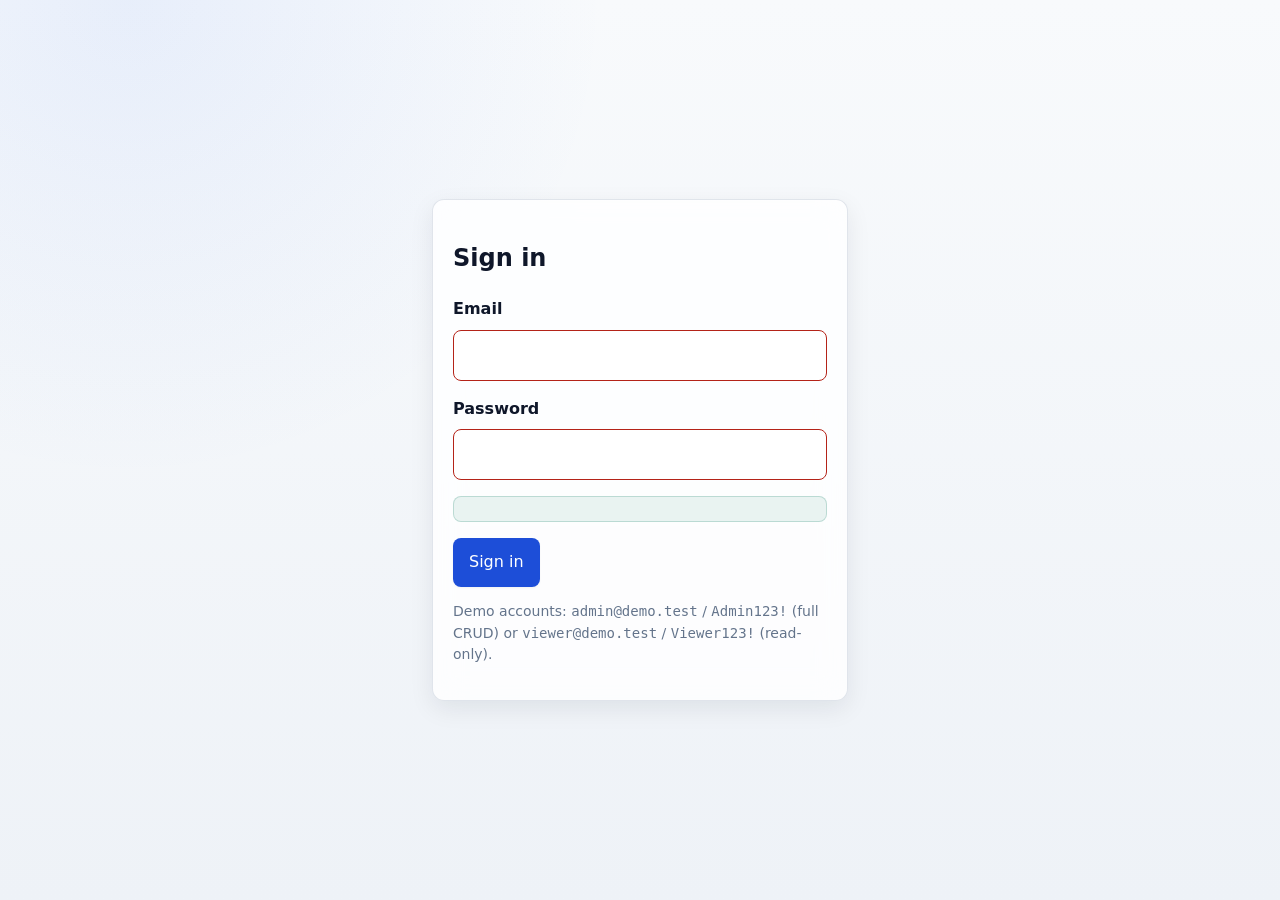
==== pages/login.html @ 94919c99 "Add files via upload" ====
<!doctype html>
<html lang="en"><head><meta charset="utf-8"><meta name="viewport" content="width=device-width, initial-scale=1">
<meta name="description" content="Sign in to Enterprise Dashboard"><title>Sign in - Enterprise Dashboard</title>
<link rel="stylesheet" href="../css/dashboard.css"><link rel="stylesheet" href="../css/capstone.css"></head><body>
<main class="login-wrap" id="main-content"><section class="card" aria-labelledby="login-heading">
<h1 id="login-heading">Sign in</h1>
<form id="login-form" novalidate>
<div class="field"><label for="email">Email</label><input id="email" name="email" type="email" autocomplete="username" required></div>
<div class="field"><label for="password">Password</label><input id="password" name="password" type="password" autocomplete="current-password" required minlength="8"></div>
<p id="login-status" class="status" role="status" aria-live="polite"></p>
<button type="submit">Sign in</button></form>
<p class="demo-creds muted">Demo accounts: <code>admin@demo.test</code> / <code>Admin123!</code> (full CRUD) or <code>viewer@demo.test</code> / <code>Viewer123!</code> (read-only).</p>
</section></main><script src="../js/auth.js"></script></body></html>
---- css/dashboard.css ----
/* =========================================================
   Enterprise Dashboard Design System
   Mobile-first, semantic, responsive, light/dark capable
   ========================================================= */

:root {
  /* Brand */
  --color-primary-50: #eff6ff;
  --color-primary-100: #dbeafe;
  --color-primary-500: #2563eb;
  --color-primary-600: #1d4ed8;
  --color-primary-700: #1e40af;

  /* Neutrals */
  --color-neutral-0: #ffffff;
  --color-neutral-50: #f8fafc;
  --color-neutral-100: #f1f5f9;
  --color-neutral-200: #e2e8f0;
  --color-neutral-300: #cbd5e1;
  --color-neutral-500: #64748b;
  --color-neutral-700: #334155;
  --color-neutral-900: #0f172a;

  /* Semantic */
  --color-success: #047857;
  --color-danger: #b42318;
  --color-warning: #b45309;
  --color-info: #0369a1;

  /* Typography */
  --font-sans: Inter, ui-sans-serif, system-ui, -apple-system, BlinkMacSystemFont,
    "Segoe UI", sans-serif;
  --text-xs: 0.75rem;
  --text-sm: 0.875rem;
  --text-md: 1rem;
  --text-lg: 1.125rem;
  --text-xl: 1.25rem;
  --text-2xl: 1.5rem;
  --text-3xl: clamp(1.75rem, 3vw, 2.25rem);

  /* Spacing */
  --space-1: 0.25rem;
  --space-2: 0.5rem;
  --space-3: 0.75rem;
  --space-4: 1rem;
  --space-5: 1.25rem;
  --space-6: 1.5rem;
  --space-8: 2rem;
  --space-10: 2.5rem;
  --space-12: 3rem;

  /* Radius */
  --radius-sm: 0.375rem;
  --radius-md: 0.5rem;
  --radius-lg: 0.75rem;
  --radius-xl: 1rem;
  --radius-full: 999px;

  /* Borders / shadows */
  --border-width: 1px;
  --border-color: rgba(148, 163, 184, 0.28);
  --shadow-sm: 0 1px 2px rgba(15, 23, 42, 0.05);
  --shadow-md: 0 8px 24px rgba(15, 23, 42, 0.08);
  --shadow-lg: 0 18px 50px rgba(15, 23, 42, 0.14);

  /* Surfaces */
  --surface: rgba(255, 255, 255, 0.82);
  --surface-solid: #ffffff;
  --surface-muted: rgba(248, 250, 252, 0.86);
  --page-background:
    radial-gradient(circle at 10% 0%, rgba(37, 99, 235, 0.08), transparent 30rem),
    linear-gradient(180deg, #f8fafc 0%, #eef2f7 100%);

  /* Layout */
  --sidebar-width: 15rem;
  --content-max-width: 1440px;
  --header-height: 4.5rem;

  /* Motion */
  --transition-fast: 150ms ease;
  --transition-normal: 220ms ease;

  /* Accessibility */
  --focus-ring: #f59e0b;
}

@media (prefers-color-scheme: dark) {
  :root {
    --color-neutral-0: #0f172a;
    --color-neutral-50: #111827;
    --color-neutral-100: #1e293b;
    --color-neutral-200: #334155;
    --color-neutral-300: #475569;
    --color-neutral-500: #94a3b8;
    --color-neutral-700: #cbd5e1;
    --color-neutral-900: #f8fafc;

    --surface: rgba(15, 23, 42, 0.78);
    --surface-solid: #111827;
    --surface-muted: rgba(30, 41, 59, 0.84);
    --border-color: rgba(148, 163, 184, 0.22);

    --page-background:
      radial-gradient(circle at 10% 0%, rgba(37, 99, 235, 0.18), transparent 30rem),
      linear-gradient(180deg, #0f172a 0%, #020617 100%);

    --shadow-sm: 0 1px 2px rgba(0, 0, 0, 0.25);
    --shadow-md: 0 8px 24px rgba(0, 0, 0, 0.28);
    --shadow-lg: 0 18px 50px rgba(0, 0, 0, 0.38);
  }
}

/* ---------- Base ---------- */

*,
*::before,
*::after {
  box-sizing: border-box;
}

html {
  min-width: 320px;
  overflow-x: hidden;
  font-family: var(--font-sans);
  font-size: 100%;
  text-rendering: optimizeLegibility;
}

body {
  min-width: 320px;
  min-height: 100vh;
  margin: 0;
  overflow-x: hidden;
  background: var(--page-background);
  background-attachment: fixed;
  color: var(--color-neutral-900);
  font-size: var(--text-md);
  line-height: 1.55;
}

img,
svg,
video,
canvas {
  display: block;
  max-width: 100%;
}

a {
  color: var(--color-primary-600);
  transition:
    color var(--transition-fast),
    opacity var(--transition-fast);
}

a:hover {
  color: var(--color-primary-700);
}

button,
input,
select,
textarea {
  max-width: 100%;
  font: inherit;
}

button {
  cursor: pointer;
  border: 0;
  border-radius: var(--radius-md);
  background: var(--color-primary-600);
  color: #fff;
  padding: var(--space-3) var(--space-4);
  box-shadow: var(--shadow-sm);
  transition:
    transform var(--transition-fast),
    background var(--transition-fast),
    box-shadow var(--transition-fast);
}

button:hover {
  background: var(--color-primary-700);
  transform: translateY(-1px);
  box-shadow: var(--shadow-md);
}

button:active {
  transform: translateY(0);
}

button.secondary {
  background: var(--surface-solid);
  color: var(--color-neutral-900);
  border: var(--border-width) solid var(--border-color);
}

button.danger {
  background: var(--color-danger);
}

:focus-visible {
  outline: 3px solid var(--focus-ring);
  outline-offset: 3px;
}

/* ---------- Skip link ---------- */

.skip-link {
  position: absolute;
  z-index: 1000;
  top: -5rem;
  left: var(--space-4);
  padding: var(--space-3) var(--space-4);
  border: 2px solid var(--focus-ring);
  border-radius: var(--radius-md);
  background: var(--surface-solid);
  color: var(--color-neutral-900);
  box-shadow: var(--shadow-md);
}

.skip-link:focus {
  top: var(--space-4);
}

/* ---------- Application shell ---------- */

.app-shell {
  width: 100%;
  min-height: 100vh;
  display: grid;
  grid-template-areas:
    "header"
    "sidebar"
    "main"
    "footer";
  grid-template-columns: 1fr;
  grid-template-rows: auto auto 1fr auto;
}

/* ---------- Header ---------- */

.site-header {
  grid-area: header;
  position: sticky;
  top: 0;
  z-index: 100;
  min-width: 0;
  min-height: var(--header-height);
  display: flex;
  align-items: center;
  justify-content: space-between;
  gap: var(--space-4);
  padding: var(--space-3) var(--space-4);
  border-bottom: var(--border-width) solid var(--border-color);
  background: var(--surface);
  backdrop-filter: blur(18px) saturate(140%);
  -webkit-backdrop-filter: blur(18px) saturate(140%);
  box-shadow: var(--shadow-sm);
}

.brand {
  min-width: 0;
  color: var(--color-neutral-900);
  font-size: var(--text-lg);
  font-weight: 800;
  text-decoration: none;
  white-space: nowrap;
}

.header-actions {
  min-width: 0;
  display: flex;
  align-items: center;
  justify-content: flex-end;
  flex-wrap: wrap;
  gap: var(--space-2);
}

/* ---------- Sidebar ---------- */

.sidebar {
  grid-area: sidebar;
  min-width: 0;
  padding: var(--space-3);
  background: rgba(15, 23, 42, 0.96);
  color: #eef2f6;
}

.sidebar h2 {
  margin: 0 0 var(--space-2);
  padding-inline: var(--space-3);
  color: #cbd5e1;
  font-size: var(--text-xs);
  font-weight: 700;
  letter-spacing: 0.08em;
  text-transform: uppercase;
}

.sidebar ul {
  display: flex;
  flex-wrap: wrap;
  gap: var(--space-1);
  list-style: none;
  padding: 0;
  margin: 0;
}

.sidebar li {
  min-width: 0;
  flex: 1 1 auto;
}

.sidebar a {
  display: block;
  min-height: 2.75rem;
  padding: var(--space-3);
  border-radius: var(--radius-md);
  color: #eef2f6;
  text-decoration: none;
  transition:
    background var(--transition-fast),
    transform var(--transition-fast);
}

.sidebar a:hover,
.sidebar a[aria-current="page"] {
  background: rgba(255, 255, 255, 0.12);
}

.sidebar a:hover {
  transform: translateX(2px);
}

/* ---------- Main ---------- */

.main {
  grid-area: main;
  width: min(100%, var(--content-max-width));
  min-width: 0;
  margin-inline: auto;
  padding: var(--space-6) var(--space-4);
}

.page-header {
  min-width: 0;
  display: flex;
  align-items: flex-start;
  justify-content: space-between;
  gap: var(--space-4);
  margin-bottom: var(--space-6);
}

.page-header > * {
  min-width: 0;
}

.page-header h1 {
  margin: 0;
  font-size: var(--text-3xl);
  line-height: 1.15;
}

.page-header p {
  margin: var(--space-2) 0 0;
  color: var(--color-neutral-500);
}

/* ---------- Cards / dashboard grid ---------- */

.grid {
  display: grid;
  grid-template-columns: repeat(1, minmax(0, 1fr));
  gap: var(--space-4);
}

.card {
  min-width: 0;
  padding: var(--space-5);
  border: var(--border-width) solid var(--border-color);
  border-radius: var(--radius-lg);
  background: var(--surface);
  backdrop-filter: blur(14px) saturate(130%);
  -webkit-backdrop-filter: blur(14px) saturate(130%);
  box-shadow: var(--shadow-md);
  transition:
    transform var(--transition-normal),
    box-shadow var(--transition-normal),
    border-color var(--transition-normal);
}

.card:hover {
  transform: translateY(-2px);
  box-shadow: var(--shadow-lg);
  border-color: rgba(37, 99, 235, 0.28);
}

.card h2,
.card h3 {
  margin-top: 0;
}

.metric {
  margin: var(--space-1) 0;
  font-size: clamp(1.5rem, 5vw, 1.9rem);
  font-weight: 800;
  line-height: 1.15;
}

.muted {
  color: var(--color-neutral-500);
}

/* ---------- Tables ---------- */

.table-wrap {
  width: 100%;
  min-width: 0;
  overflow-x: auto;
  overscroll-behavior-inline: contain;
  border: var(--border-width) solid var(--border-color);
  border-radius: var(--radius-lg);
  background: var(--surface);
  box-shadow: var(--shadow-md);
}

table {
  width: 100%;
  min-width: 36rem;
  border-collapse: collapse;
}

caption {
  padding: var(--space-4) var(--space-5);
  text-align: left;
  font-weight: 750;
}

th,
td {
  padding: var(--space-3) var(--space-4);
  border-top: var(--border-width) solid var(--border-color);
  text-align: left;
  vertical-align: top;
}

th {
  background: rgba(148, 163, 184, 0.08);
  font-weight: 700;
}

/* ---------- Forms ---------- */

.form-grid {
  display: grid;
  grid-template-columns: 1fr;
  gap: var(--space-4);
}

.field {
  min-width: 0;
  display: grid;
  gap: var(--space-2);
}

.field.full {
  grid-column: 1 / -1;
}

label,
legend {
  font-weight: 700;
}

input,
select,
textarea {
  width: 100%;
  min-width: 0;
  padding: var(--space-3);
  border: var(--border-width) solid var(--border-color);
  border-radius: var(--radius-md);
  background: var(--surface-solid);
  color: var(--color-neutral-900);
  transition:
    border-color var(--transition-fast),
    box-shadow var(--transition-fast);
}

input:hover,
select:hover,
textarea:hover {
  border-color: var(--color-neutral-500);
}

input:focus,
select:focus,
textarea:focus {
  border-color: var(--color-primary-500);
  box-shadow: 0 0 0 3px rgba(37, 99, 235, 0.16);
  outline: none;
}

input:invalid:not(:placeholder-shown),
select:invalid,
textarea:invalid:not(:placeholder-shown) {
  border-color: var(--color-danger);
}

fieldset {
  min-width: 0;
  margin: 0;
  padding: var(--space-4);
  border: var(--border-width) solid var(--border-color);
  border-radius: var(--radius-lg);
  background: rgba(148, 163, 184, 0.04);
}

fieldset + fieldset {
  margin-top: var(--space-4);
}

.checkbox-row {
  display: flex;
  align-items: flex-start;
  gap: var(--space-2);
}

.checkbox-row input {
  width: auto;
  margin-top: .3rem;
}

.error {
  color: var(--color-danger);
  font-size: var(--text-sm);
}

.status {
  margin-block: var(--space-4);
  padding: var(--space-3) var(--space-4);
  border: 1px solid rgba(4, 120, 87, 0.2);
  border-radius: var(--radius-md);
  background: rgba(4, 120, 87, 0.08);
  color: var(--color-success);
}

/* ---------- Footer ---------- */

.site-footer {
  grid-area: footer;
  padding: var(--space-4) var(--space-6);
  border-top: var(--border-width) solid var(--border-color);
  background: var(--surface);
  color: var(--color-neutral-500);
}


/* ---------- Live data application ---------- */

.data-section {
  margin-top: var(--space-8);
}

.section-heading {
  display: flex;
  align-items: flex-start;
  justify-content: space-between;
  gap: var(--space-4);
  margin-bottom: var(--space-4);
}

.section-heading h2 {
  margin-bottom: var(--space-1);
}

.catalog-toolbar {
  display: grid;
  gap: var(--space-4);
  margin-bottom: var(--space-4);
}

.category-tabs {
  display: flex;
  gap: var(--space-2);
  overflow-x: auto;
  padding: var(--space-1) 0 var(--space-3);
  scrollbar-width: thin;
}

.tab-button {
  flex: 0 0 auto;
  background: var(--surface-solid);
  color: var(--color-neutral-700);
  border: var(--border-width) solid var(--border-color);
}

.tab-button:hover,
.tab-button.is-active {
  background: var(--color-primary-600);
  color: #fff;
  border-color: var(--color-primary-600);
}

.product-grid {
  display: grid;
  grid-template-columns: 1fr;
  gap: var(--space-4);
}

.product-card {
  display: flex;
  flex-direction: column;
  min-width: 0;
  overflow: hidden;
}

.product-image-wrap {
  min-height: 11rem;
  display: grid;
  place-items: center;
  padding: var(--space-4);
  background: var(--surface-muted);
}

.product-image-wrap img {
  width: 100%;
  height: 11rem;
  object-fit: contain;
}

.product-content {
  display: flex;
  min-width: 0;
  flex: 1;
  flex-direction: column;
  gap: var(--space-3);
  padding: var(--space-4);
}

.product-content h3,
.cart-item h3 {
  margin: 0;
}

.product-description {
  flex: 1;
  margin: 0;
  color: var(--color-neutral-700);
  display: -webkit-box;
  -webkit-box-orient: vertical;
  -webkit-line-clamp: 3;
  overflow: hidden;
}

.product-meta,
.cart-summary {
  display: flex;
  align-items: center;
  justify-content: space-between;
  gap: var(--space-3);
}

.product-meta {
  font-weight: 700;
}

.eyebrow {
  margin: 0;
  color: var(--color-primary-600);
  font-size: var(--text-xs);
  font-weight: 800;
  letter-spacing: 0.06em;
  text-transform: uppercase;
}

.alert {
  display: flex;
  align-items: flex-start;
  justify-content: space-between;
  gap: var(--space-4);
  margin-bottom: var(--space-6);
  padding: var(--space-4);
  border: var(--border-width) solid var(--color-danger);
  border-radius: var(--radius-lg);
  background: color-mix(in srgb, var(--color-danger) 8%, var(--surface-solid));
}

.alert p {
  margin: var(--space-1) 0 0;
}

.skeleton-card {
  min-height: 25rem;
  background:
    linear-gradient(
      100deg,
      var(--surface-muted) 30%,
      var(--color-neutral-100) 50%,
      var(--surface-muted) 70%
    );
  background-size: 200% 100%;
  animation: skeleton-loading 1.4s ease-in-out infinite;
}

@keyframes skeleton-loading {
  from { background-position: 200% 0; }
  to { background-position: -200% 0; }
}

.empty-state {
  grid-column: 1 / -1;
  text-align: center;
}

.cart-item {
  display: grid;
  grid-template-columns: 3.5rem minmax(0, 1fr) auto;
  align-items: center;
  gap: var(--space-3);
  padding: var(--space-3) 0;
  border-bottom: var(--border-width) solid var(--border-color);
}

.cart-item img {
  width: 3.5rem;
  height: 3.5rem;
  object-fit: contain;
  border-radius: var(--radius-md);
  background: var(--surface-muted);
}

.cart-item p {
  margin: var(--space-1) 0 0;
}

.cart-summary {
  margin-top: var(--space-4);
  padding-top: var(--space-4);
  border-top: 2px solid var(--border-color);
}

.sr-only {
  position: absolute;
  width: 1px;
  height: 1px;
  padding: 0;
  margin: -1px;
  overflow: hidden;
  clip: rect(0, 0, 0, 0);
  white-space: nowrap;
  border: 0;
}

@media (min-width: 768px) {
  .catalog-toolbar {
    grid-template-columns: minmax(0, 2fr) minmax(12rem, 1fr);
  }

  .product-grid {
    grid-template-columns: repeat(2, minmax(0, 1fr));
  }
}

@media (min-width: 1024px) {
  .product-grid {
    grid-template-columns: repeat(3, minmax(0, 1fr));
  }
}

@media (min-width: 1440px) {
  .product-grid {
    grid-template-columns: repeat(4, minmax(0, 1fr));
  }
}

@media (prefers-reduced-motion: reduce) {
  .skeleton-card {
    animation: none;
  }
}

/* ---------- Dialog ---------- */

dialog {
  width: min(32rem, calc(100% - var(--space-8)));
  max-width: 100%;
  padding: 0;
  border: 0;
  border-radius: var(--radius-xl);
  background: var(--surface-solid);
  color: var(--color-neutral-900);
  box-shadow: var(--shadow-lg);
}

dialog::backdrop {
  background: rgba(2, 6, 23, 0.62);
  backdrop-filter: blur(3px);
}

.dialog-content {
  padding: var(--space-6);
}

.dialog-actions {
  display: flex;
  flex-wrap: wrap;
  justify-content: flex-end;
  gap: var(--space-3);
  margin-top: var(--space-6);
}

/* ---------- 320px baseline ---------- */

@media (min-width: 320px) {
  .main {
    padding-inline: var(--space-4);
  }

  .header-actions a {
    display: none;
  }
}

/* ---------- Tablet: 768px ---------- */

@media (min-width: 768px) {
  .app-shell {
    grid-template-areas:
      "header header"
      "sidebar main"
      "footer footer";
    grid-template-columns: var(--sidebar-width) minmax(0, 1fr);
    grid-template-rows: auto 1fr auto;
  }

  .sidebar {
    min-height: 0;
    padding: var(--space-5) var(--space-3);
  }

  .sidebar ul {
    display: block;
  }

  .sidebar li + li {
    margin-top: var(--space-1);
  }

  .main {
    padding: var(--space-8);
  }

  .grid {
    grid-template-columns: repeat(2, minmax(0, 1fr));
  }

  .form-grid {
    grid-template-columns: repeat(2, minmax(0, 1fr));
  }

  .header-actions a {
    display: inline;
  }
}

/* ---------- Desktop: 1024px ---------- */

@media (min-width: 1024px) {
  .main {
    padding: var(--space-10);
  }

  .grid {
    grid-template-columns: repeat(4, minmax(0, 1fr));
  }

  .site-header {
    padding-inline: var(--space-8);
  }
}

/* ---------- Wide desktop: 1440px ---------- */

@media (min-width: 1440px) {
  .main {
    padding-inline: var(--space-12);
  }
}

/* ---------- Reduced motion ---------- */

@media (prefers-reduced-motion: reduce) {
  *,
  *::before,
  *::after {
    scroll-behavior: auto !important;
    transition-duration: 0.01ms !important;
    animation-duration: 0.01ms !important;
    animation-iteration-count: 1 !important;
  }
}
---- css/capstone.css ----
.user-chip{font-size:.875rem;opacity:.85}
.login-wrap{min-height:100vh;display:grid;place-items:center;padding:1rem}
.login-wrap .card{width:100%;max-width:26rem}
.login-wrap .field{margin-bottom:1rem}
.demo-creds{font-size:.875rem}
.inline-actions{display:flex;gap:.5rem;flex-wrap:wrap;margin-top:1rem}
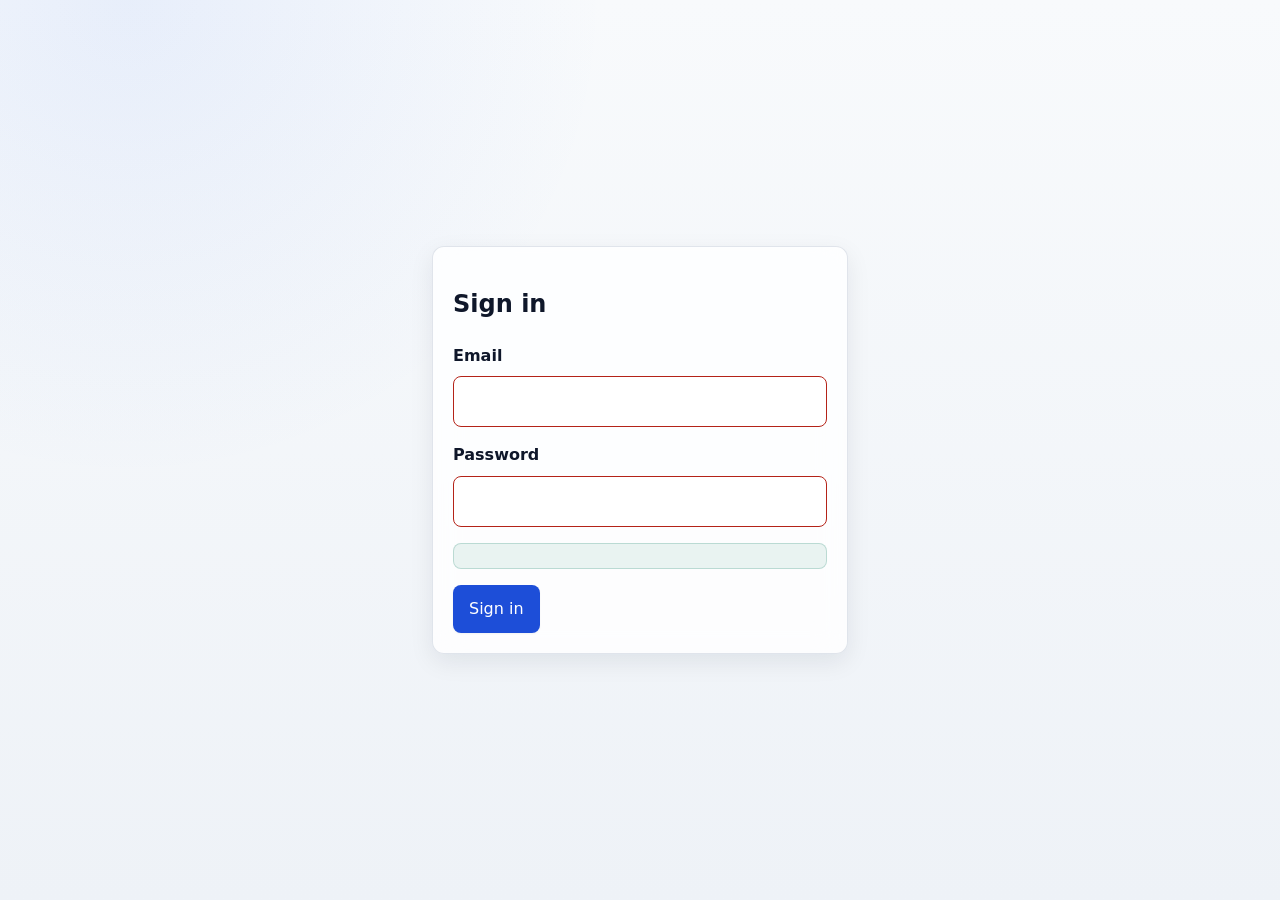
==== commit 41fabc62: "Add files via upload" ====
--- a/pages/login.html
+++ b/pages/login.html
@@ -9,5 +9,4 @@
 <div class="field"><label for="password">Password</label><input id="password" name="password" type="password" autocomplete="current-password" required minlength="8"></div>
 <p id="login-status" class="status" role="status" aria-live="polite"></p>
 <button type="submit">Sign in</button></form>
-<p class="demo-creds muted">Demo accounts: <code>admin@demo.test</code> / <code>Admin123!</code> (full CRUD) or <code>viewer@demo.test</code> / <code>Viewer123!</code> (read-only).</p>
 </section></main><script src="../js/auth.js"></script></body></html>
